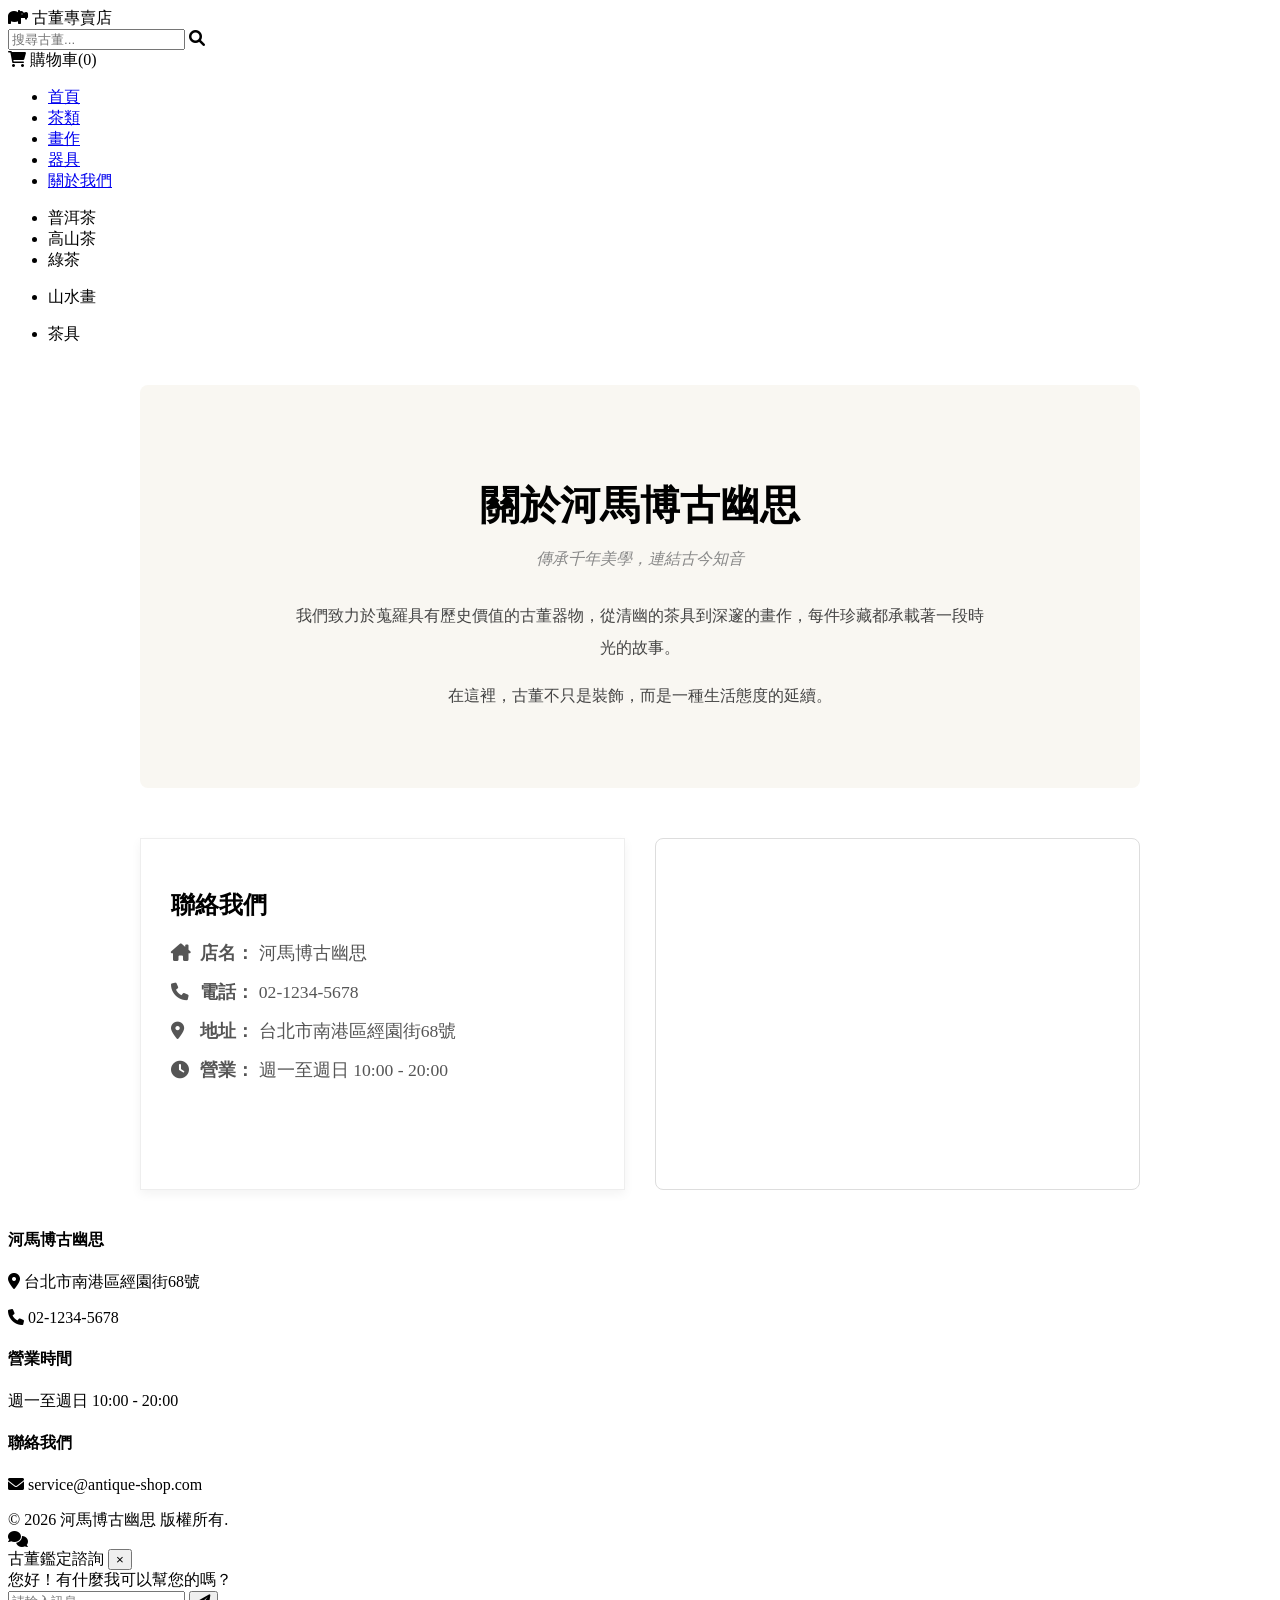
==== about.html @ b242aa88 "Add files via upload first time" ====
<!DOCTYPE html>
<html lang="zh-TW">
<head>
    <meta charset="UTF-8">
    <meta name="viewport" content="width=device-width, initial-scale=1.0">
    <title>關於我們 - 河馬博古幽思</title>
	<link href="https://fonts.googleapis.com/css2?family=Noto+Serif+TC:wght@400;700&display=swap" rel="stylesheet">
	<link rel="stylesheet" href="https://cdnjs.cloudflare.com/ajax/libs/font-awesome/6.0.0/css/all.min.css"> 
	<link rel="stylesheet" href="style.css">
	<style>
		.about-container {
			max-width: 1000px;
			margin: 40px auto;
			padding: 0 20px;
		}

		.about-hero {
			text-align: center;
			padding: 60px 0;
			background-color: #f9f7f2; /* 淡淡的古風米色 */
			border-radius: 8px;
			margin-bottom: 40px;
		}

		.about-hero h1 {
			font-size: 2.5rem;
			color: var(--primary-color);
			margin-bottom: 10px;
		}

		.subtitle {
			color: #888;
			font-style: italic;
			margin-bottom: 30px;
		}

		.about-text {
			max-width: 700px;
			margin: 0 auto;
			line-height: 2;
			color: #444;
		}

		/* 聯絡地圖網格 */
		.about-contact-grid {
			display: grid;
			grid-template-columns: 1fr 1fr;
			gap: 30px;
			margin-top: 50px;
		}

		.contact-card {
			background: white;
			padding: 30px;
			border: 1px solid #eee;
			box-shadow: 0 4px 10px rgba(0,0,0,0.05);
		}

		.contact-list {
			list-style: none;
			padding: 0;
			margin-top: 20px;
		}

		.contact-list li {
			margin-bottom: 15px;
			font-size: 1.1rem;
			color: #555;
		}

		.contact-list i {
			color: var(--primary-color);
			width: 25px;
		}

		.map-box {
			min-height: 350px;
			border-radius: 8px;
			overflow: hidden;
			border: 1px solid #ddd;
		}

		/* 手機版適配 */
		@media (max-width: 768px) {
			.about-contact-grid {
				grid-template-columns: 1fr;
			}
		}
	</style>
</head>
<body>

    <header id="common-header"></header>

    <main class="about-container">
        <section class="about-hero">
            <h1>關於河馬博古幽思</h1>
            <p class="subtitle">傳承千年美學，連結古今知音</p>
            <div class="about-text">
                <p>我們致力於蒐羅具有歷史價值的古董器物，從清幽的茶具到深邃的畫作，每件珍藏都承載著一段時光的故事。</p>
                <p>在這裡，古董不只是裝飾，而是一種生活態度的延續。</p>
            </div>
        </section>

        <section class="about-contact-grid">
            <div class="contact-card" id="about-info">
                </div>

            <div class="map-box">
                <iframe 
                    src="https://www.google.com/maps/embed?pb=!1m18!1m12!1m3!1d1074.5008584161274!2d121.61655653225382!3d25.062034041114618!2m3!1f0!2f0!3f0!3m2!1i1024!2i768!4f13.1!3m3!1m2!1s0x3442aca5fb173f91%3A0xe87c7f8be9798553!2z5rC05bK46ZuZ5pif56S-5Y2A!5e0!3m2!1szh-TW!2stw!4v1776318584013!5m2!1szh-TW!2stw" 
                    width="100%" height="100%" style="border:0;" 
                    allowfullscreen="" loading="lazy">
                </iframe>
            </div>
        </section>
    </main>

    <div id="common-footer"></div>

    <script src="data.js"></script>
    <script src="components.js"></script>
    <script src="main.js"></script>
    
    <script>
        document.addEventListener('DOMContentLoaded', () => {
            // 確保 About 頁面的資訊也同步
            const infoDiv = document.getElementById('about-info');
            if (infoDiv && typeof SHOP_INFO !== 'undefined') {
                infoDiv.innerHTML = `
                    <h2>聯絡我們</h2>
                    <ul class="contact-list">
                        <li><i class="fa-solid fa-house-chimney"></i> <strong>店名：</strong> ${SHOP_INFO.name}</li>
                        <li><i class="fa-solid fa-phone"></i> <strong>電話：</strong> ${SHOP_INFO.tel}</li>
                        <li><i class="fa-solid fa-location-dot"></i> <strong>地址：</strong> ${SHOP_INFO.address}</li>
                        <li><i class="fa-solid fa-clock"></i> <strong>營業：</strong> ${SHOP_INFO.hours}</li>
                    </ul>
                `;
            }
        });
    </script>
</body>
</html>
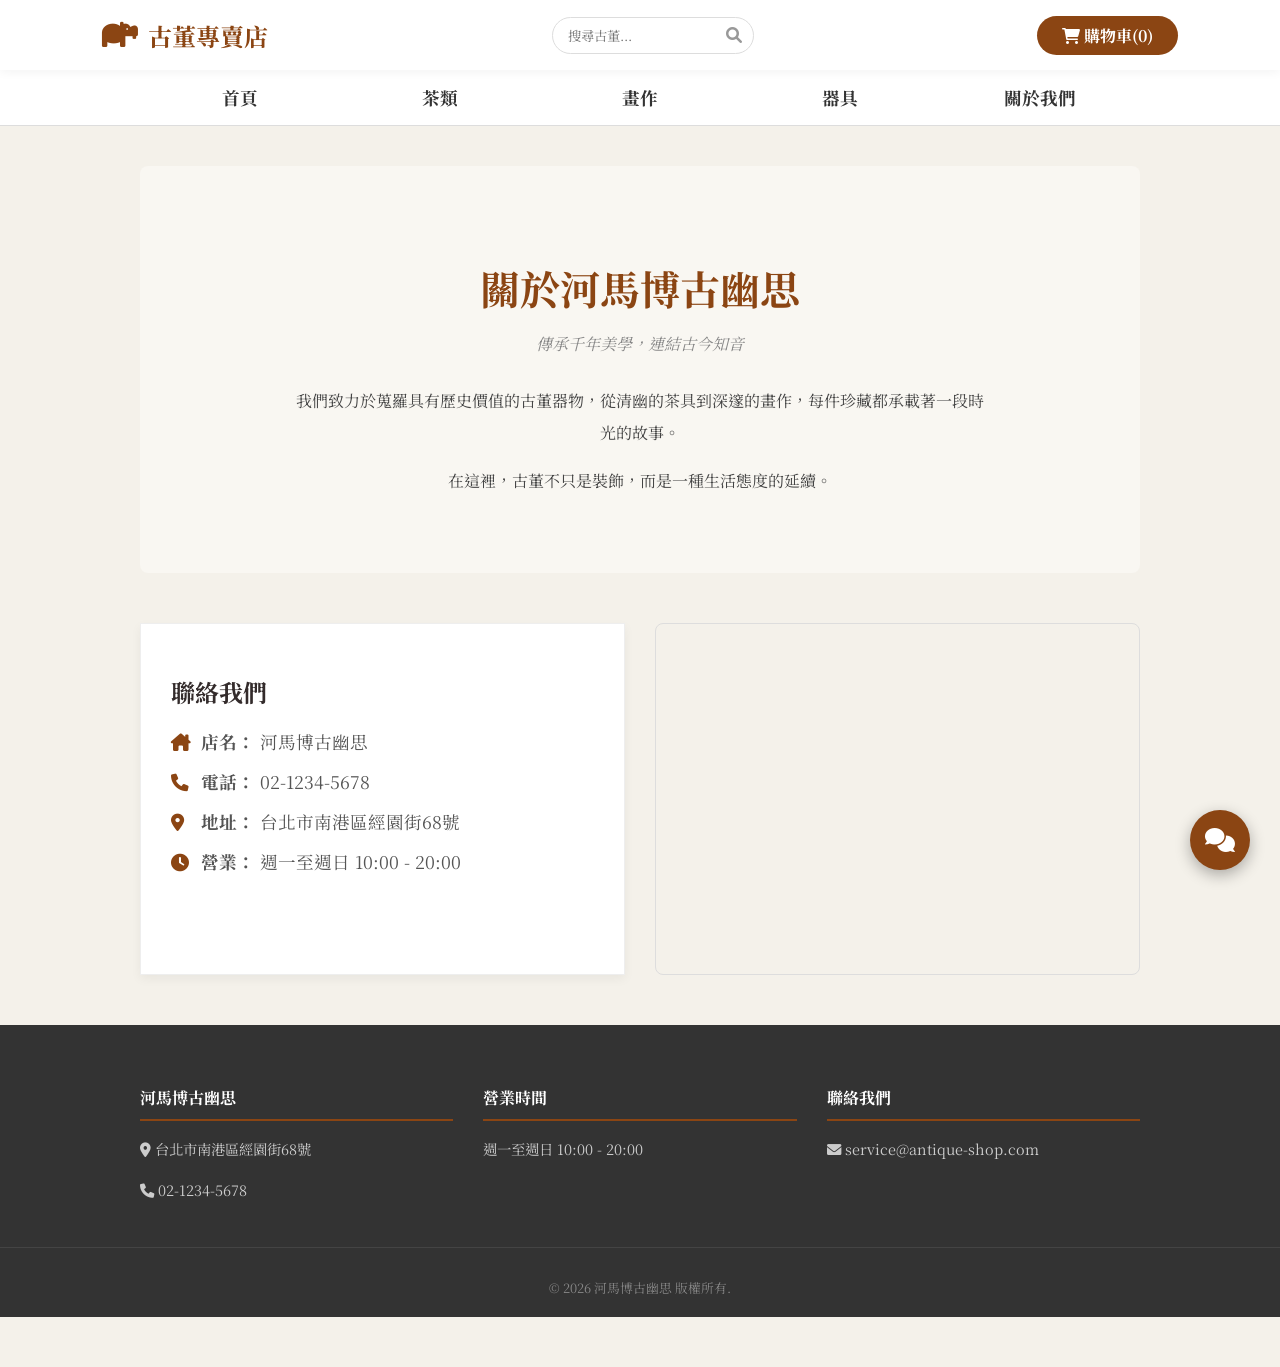
==== commit 183694e5: "Add files via upload" ====
--- a/about.html
+++ b/about.html
@@ -120,6 +120,7 @@
 
     <script src="data.js"></script>
     <script src="components.js"></script>
+	<script src="/socket.io/socket.io.js"></script>
     <script src="main.js"></script>
     
     <script>
--- a/style.css
+++ b/style.css
@@ -0,0 +1,390 @@
+:root {
+	--primary-color: #8b4513;
+	--accent-color: #8B4513;
+	--bg-color: #f4f1ea;
+	--text-color: #332b2b;
+	--danger-color: #ff4d4d;
+	--panel-bg: #ffffff;
+}
+
+#common-header {
+    display: contents; /* 這會讓 header 像透明一樣，讓內部的 nav 直接對應 body 固定 */
+}
+
+body {
+	font-family: 'Noto Serif TC', serif;
+	background-color: var(--bg-color);
+	color: var(--text-color);
+	margin: 0;
+	padding-bottom: 50px;
+}
+
+/* 導覽列：使用 Sticky 固定在頂部 */
+#common-header nav{
+	background: white;
+	padding: 0 8%;
+	display: flex;
+	justify-content: space-between;
+	align-items: center;
+	box-shadow: 0 2px 10px rgba(0,0,0,0.05);
+	position: sticky;
+	top: 0;
+	z-index: 1001; /* 確保在最上層 */
+	height: 70px; /* 固定高度比較好計算 */
+	box-sizing: border-box;
+}
+
+.logo { 
+	font-size: 1.5rem !important; 
+	font-weight: bold; 
+	color: var(--primary-color);
+	white-space: nowrap; /* 防止文字換行導致視覺變形 */
+    display: flex;
+    align-items: center;
+}
+
+.logo i {
+    margin-right: 10px; /* 調整圖示與文字間距 */
+    font-size: 1.8rem;   /* 確保圖示大小也一致 */
+}
+
+.cart-status {
+	background: var(--primary-color);
+	color: white;
+	padding: 8px 25px;
+	border-radius: 30px;
+	cursor: pointer;
+	font-weight: bold;
+	transition: 0.3s;
+	white-space: nowrap;
+}
+.cart-status:hover { opacity: 0.9; transform: scale(1.05); }
+
+/* 導覽列基礎 */
+.category-wrapper {
+    background: #fff;
+    border-bottom: 1px solid #ddd;
+    position: sticky;
+    top: 70px;
+    z-index: 1000;
+}
+
+/* 設定統一的網格寬度與欄位 */
+.nav-bar-container, .mega-grid {
+    max-width: 1000px; /* 根據你的內容調整總寬度 */
+    margin: 0 auto;
+    display: grid;
+    /* 這裡的列數必須等於 NAV_MENU 的長度 (範例是 5 欄) */
+    grid-template-columns: repeat(5, 1fr); 
+}
+
+.main-nav {
+    grid-column: 1 / -1; /* 讓 ul 撐滿網格 */
+    display: grid;
+    grid-template-columns: inherit; /* 繼承父層的 5 欄設定 */
+    list-style: none;
+    padding: 15px 0;
+    margin: 0;
+}
+
+.nav-item {
+    text-align: center;
+}
+
+.nav-item a {
+    text-decoration: none;
+    color: #333;
+    font-weight: bold;
+    /*display: block;*/
+	font-size: 1.1rem;
+    transition: 0.3s;
+}
+.nav-item a:hover {color: var(--primary-color);}
+
+/* 展開面板 */
+.mega-menu-panel {
+    position: absolute;
+    top: 100%;
+    left: 0;
+    width: 100%;
+    background: white;
+    box-shadow: 0 10px 20px rgba(0,0,0,0.1);
+    max-height: 0; /* 預設高度為 0 */
+    overflow: hidden;
+    transition: max-height 0.4s ease, opacity 0.3s;
+    opacity: 0;
+    border-top: 0px solid #eee;
+}
+
+/* 滑鼠移入 category-wrapper 時展開 */
+.category-wrapper:hover .mega-menu-panel {
+    max-height: 300px; /* 設定一個足夠大的高度 */
+    opacity: 1;
+    border-top: 1px solid #eee;
+}
+
+/* 分類列表對齊 */
+.mega-column {
+    padding: 20px 0;
+    text-align: center; /* 讓子選單文字也置中對齊 */
+}
+
+.mega-sub-list {
+    list-style: none; /* 移除點標記 */
+    padding: 0;
+    margin: 0;
+}
+
+.mega-sub-list li {
+    padding: 10px;
+    cursor: pointer;
+    color: #666;
+    transition: 0.2s;
+}
+
+/* 鼠標選到列表時的 Mark 效果 */
+.mega-sub-list li:hover {
+    background-color: var(--primary-color);
+    color: white !important;
+    border-radius: 4px;
+}
+
+.container { max-width: 1200px; margin: 40px auto; padding: 0 20px; }
+
+.qty-label {
+	font-family: 'Noto Serif TC', serif;
+    font-weight: bold;
+    color: var(--text-color);
+    margin-right: 8px;
+}
+
+.quantity-selector {
+	display: flex;
+	justify-content: center;
+	align-items: center;
+	gap: 0;  /* 讓按鈕與輸入框連在一起 */
+	margin-bottom: 15px;
+}
+
+.quantity-selector input {
+	width: 45px;
+	height: 32px;
+	border: 1px solid #ddd;
+	text-align: center;
+	font-size: 1rem;
+	border-left: none;
+	border-right: none;
+}
+
+.qty-btn {
+	background: #fff;
+	border: 1px solid #ddd;
+	width: 32px;
+	height: 34px;
+	cursor: pointer;
+	font-weight: bold;
+	transition: 0.2s;
+}
+.qty-btn:hover { background: #f5f5f5; }
+
+.btn-add {
+	background: var(--primary-color);
+	color: white;
+	border: none;
+	padding: 10px 25px;
+	border-radius: 5px;
+	cursor: pointer;
+	width: 100%;
+	font-weight: bold;
+}
+
+/* 結帳視窗彈窗 */
+.modal-overlay {
+	position: fixed; top: 0; left: 0; width: 100%; height: 100%;
+	background: rgba(0,0,0,0.6); backdrop-filter: blur(5px);
+	display: none; /* JS 切換此項 */
+	justify-content: center; align-items: center; z-index: 2000;
+}
+/* 當有 active 類別時顯示 */
+.modal-overlay.active { display: flex; }
+
+.modal-content {
+	background: white; padding: 40px; border-radius: 20px;
+	width: 90%; max-width: 500px; position: relative;
+	max-height: 80vh; overflow-y: auto;
+}
+
+.cart-item {
+	display: flex;
+	justify-content: space-between;
+	align-items: center;
+	padding: 15px 0;
+	border-bottom: 1px solid #eee;
+}
+
+.btn-remove {
+	background: none;
+	border: none;
+	color: var(--danger-color); /* 紅色提示 */
+	font-size: 1.1rem;
+	cursor: pointer;
+	margin-left: 10px;
+	transition: 0.2s;
+}
+.btn-remove:hover {
+	color: #cc0000;
+	transform: scale(1.2); /* 滑鼠移上去稍微放大 */
+}
+
+.btn-pay {
+	width: 100%; background: var(--accent-color); color: white;
+	border: none; padding: 15px; border-radius: 10px; font-size: 1.1rem; cursor: pointer;
+	font-weight: bold; margin-top: 20px;
+}
+
+.btn-close { position: absolute; top: 15px; right: 20px; font-size: 1.8rem; cursor: pointer; color: #999; }
+
+.quantity-control {
+	display: flex;
+	align-items: center;
+	gap: 12px;
+	background: #f5f5f5;
+	padding: 5px 10px;
+	border-radius: 8px;
+}
+
+.nav-right-group {
+    display: flex;
+    align-items: center;
+    gap: 20px; /* 搜尋框與購物車的間距 */
+}
+
+.search-container {
+    position: relative;
+    display: flex;
+    align-items: center;
+}
+
+.search-container input {
+    padding: 8px 35px 8px 15px;
+    border: 1px solid #ddd;
+    border-radius: 20px;
+    outline: none;
+    font-family: 'Noto Serif TC', serif;
+    transition: 0.3s;
+    width: 150px; /* 平時寬度 */
+}
+
+.search-container input:focus {
+    width: 220px; /* 點擊時伸長 */
+    border-color: var(--primary-color);
+}
+
+.search-container i {
+    position: absolute;
+    right: 12px;
+    color: #999;
+    pointer-events: none;
+}
+
+/* 頁尾樣式 */
+.footer-container {
+    background-color: #333; /* 深色背景 */
+    color: #fff;
+    padding: 40px 0 20px;
+    margin-top: 50px;
+}
+
+.footer-content {
+    max-width: 1000px;
+    margin: 0 auto;
+    display: grid;
+    grid-template-columns: repeat(3, 1fr);
+    gap: 30px;
+    padding: 0 20px;
+}
+
+.footer-section h4 {
+    border-bottom: 2px solid var(--primary-color);
+    padding-bottom: 10px;
+    margin-bottom: 15px;
+}
+
+.footer-section p {
+    font-size: 0.9rem;
+    line-height: 1.8;
+    color: #ccc;
+}
+
+.footer-bottom {
+    text-align: center;
+    padding-top: 30px;
+    border-top: 1px solid #444;
+    margin-top: 30px;
+    font-size: 0.8rem;
+    color: #888;
+}
+
+/* 聊天室專用 CSS */
+#chat-button {
+    position: fixed; bottom: 30px; right: 30px;
+    background: #8b4513; color: white;
+    width: 60px; height: 60px; border-radius: 50%;
+    display: flex; justify-content: center; align-items: center;
+    cursor: pointer; box-shadow: 0 5px 15px rgba(0,0,0,0.3);
+    z-index: 9999; font-size: 1.5rem;
+}
+
+.chat-window {
+    position: fixed; bottom: 100px; right: 30px;
+    width: 320px; height: 450px; background: white;
+    border-radius: 15px; box-shadow: 0 10px 25px rgba(0,0,0,0.2);
+    display: none; flex-direction: column; overflow: hidden;
+    z-index: 9999;
+}
+.chat-window.active { display: flex; }
+
+.chat-header { background: #8b4513; color: white; padding: 15px; display: flex; justify-content: space-between; align-items: center; }
+.chat-header button { background: none; border: none; color: white; font-size: 1.5rem; cursor: pointer; }
+
+.chat-messages { flex: 1; padding: 15px; overflow-y: auto; display: flex; flex-direction: column; gap: 10px; background: #f9f9f9; }
+.msg { padding: 10px; border-radius: 10px; max-width: 85%; font-size: 0.95rem; line-height: 1.4; }
+.msg.bot { background: #eee; align-self: flex-start; color: #333; }
+.msg.user { background: #e2d5c5; align-self: flex-end; color: #333; }
+
+.chat-input-area { display: flex; padding: 12px; border-top: 1px solid #eee; background: white; }
+.chat-input-area input { flex: 1; border: none; outline: none; padding: 5px; font-size: 1rem; }
+.chat-input-area button { background: none; border: none; color: #8b4513; cursor: pointer; font-size: 1.2rem; }
+
+/* 手機版導覽列優化 */
+@media (max-width: 768px) {
+    #common-header nav {
+        padding: 0 15px; /* 減少左右留白，爭取空間 */
+        gap: 10px;       /* 縮小 logo、搜尋框與購物車之間的間距 */
+    }
+
+    .logo {
+        font-size: 1.1rem; /* 稍微縮小 Logo 字體 */
+        white-space: nowrap; /* 確保 Logo 不會斷行 */
+    }
+
+    .nav-right-group {
+        flex: 1; /* 讓搜尋框佔據剩餘空間 */
+        margin: 0 5px;
+    }
+
+    #search-input {
+        width: 100%;    /* 讓搜尋框自動伸縮 */
+        padding: 6px 10px;
+        font-size: 14px;
+    }
+
+    .cart-status {
+        font-size: 0.9rem; /* 稍微縮小購物車字體 */
+        white-space: nowrap; /* 確保購物車字樣不換行 */
+        padding: 5px 8px;
+        background: var(--primary-color);
+        color: white;
+        border-radius: 20px;
+    }
+}
